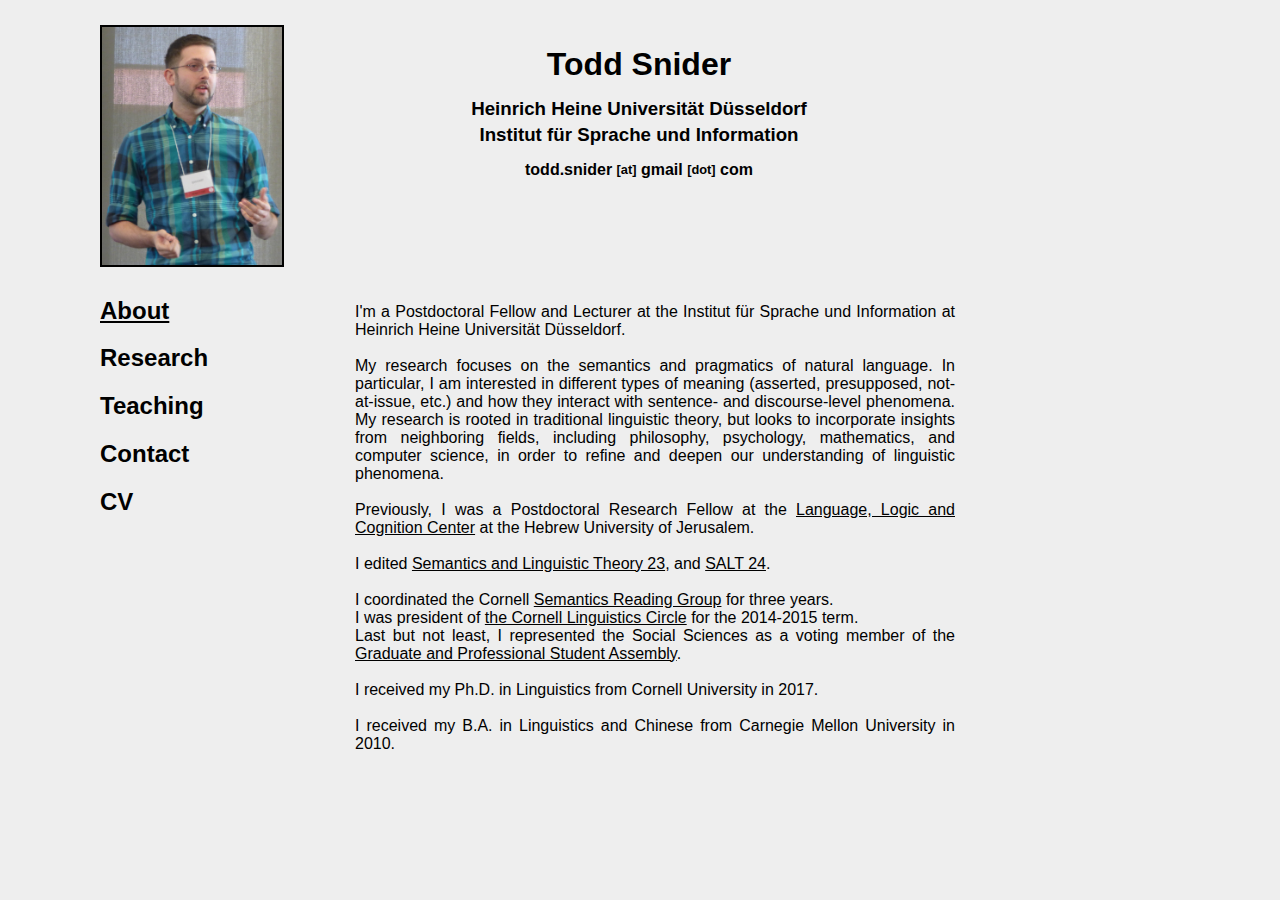
==== index.html @ 302a1268 "Update index.html" ====
<!DOCTYPE html>

<html xmlns="http://www.w3.org/1999/xhtml" xml:lang="en" lang="en">

<head>

<meta name="viewport" content="width=device-width, initial-scale=1.0">

<meta http-equiv="Content-Type" content="text/html; charset=utf-8" />
<meta name="description" content="Web page for Todd Snider, Linguistics Ph.D.">
<meta name="author" content="Todd Snider">
<meta name="keywords" content="Todd Snider, linguistics, semantics, pragmatics, Cornell, languages, Hebrew U, LLCC, Heinrich Heine, HHU">

<link rel="stylesheet" href="css.css" media="screen" />

<title>Todd Snider | Linguistics</title>

<script>
  (function(i,s,o,g,r,a,m){i['GoogleAnalyticsObject']=r;i[r]=i[r]||function(){
  (i[r].q=i[r].q||[]).push(arguments)},i[r].l=1*new Date();a=s.createElement(o),
  m=s.getElementsByTagName(o)[0];a.async=1;a.src=g;m.parentNode.insertBefore(a,m)
  })(window,document,'script','//www.google-analytics.com/analytics.js','ga');

  ga('create', 'UA-49250465-1', 'cornell.edu');
  ga('require', 'displayfeatures');
  ga('send', 'pageview');

</script>

</head>

<body>


<img id="pic" src="tsnidersalt.png">
<div id="header">
<h1>Todd Snider</h1>

<h3>Heinrich Heine Universit&auml;t D&uuml;sseldorf</h3>
<h3>Institut f&uuml;r Sprache und Information</h3>
<h4><span style="vertical-align:middle;">todd.snider</span> <span style="font-size: 80%; vertical-align: middle;">[at]</span> <span style="vertical-align:middle;">gmail</span> <span style="font-size: 80%; vertical-align: middle;">[dot]</span> <span style="vertical-align:middle;">com<span></h3>
</div>
<br style="clear:both;">

<div id="menu">
<h2 style="text-decoration:underline;">About</h2>
<a class="heads" href="research.html"><h2>Research</h2></a>
<a class="heads" href="teaching.html"><h2>Teaching</h2></a>
<a class="heads" href="contact.html"><h2>Contact</h2></a>
<a class="heads" href='/tsnider/works/cv.pdf' target="_blank"><h2>CV</h2></a>
</div>

<div id="content">
<p>I'm a Postdoctoral Fellow and Lecturer at the Institut f&uuml;r Sprache und Information at Heinrich Heine Universit&auml;t D&uuml;sseldorf.
<br><br>My research focuses on the semantics and pragmatics of natural language. In particular, I am interested in different types of meaning (asserted, presupposed, not-at-issue, etc.) and how they interact with sentence- and discourse-level phenomena. My research is rooted in traditional linguistic theory, but looks to incorporate insights from neighboring fields, including philosophy, psychology, mathematics, and computer science, in order to refine and deepen our understanding of linguistic phenomena.
<br><br>Previously, I was a Postdoctoral Research Fellow at the <a href="https://scholars.huji.ac.il/llcc/home" target="_blank">Language, Logic and Cognition Center</a> at the Hebrew University of Jerusalem.
<br><br>I edited <a href="http://journals.linguisticsociety.org/proceedings/index.php/SALT/issue/view/85" target="_blank">Semantics and Linguistic Theory 23</a>, and <a href="http://journals.linguisticsociety.org/proceedings/index.php/SALT/issue/view/54" target="_blank">SALT 24</a>.
<br><br>I coordinated the Cornell <a href="http://linguistics.cornell.edu/research/reading_groups.cfm" target="_blank">Semantics Reading Group</a> for three years.
<br>I was president of <a href="http://conf.ling.cornell.edu/clc/" target="_blank">the Cornell Linguistics Circle</a> for the 2014-2015 term.
<br>Last but not least, I represented the Social Sciences as a voting member of the <a href="http://assembly.cornell.edu/GPSA/Home" target="_blank">Graduate and Professional Student Assembly</a>.
<br><br>I received my Ph.D. in Linguistics from Cornell University in 2017.
<br><br>I received my B.A. in Linguistics and Chinese from Carnegie Mellon University in 2010.</p>
</div>



</body>
---- css.css ----
body
{
margin-left: 50px;
margin-top: 20px;
background-color: #eeeeee;
}

#pic
{
width:180px;
border: 2px solid black;
float: left;
margin: 5px;
margin-left: 50px;
}

p
{
text-align:justify;
font-family:Verdana, Geneva, sans-serif;
}

h1
{
text-align: center;
font-family:Verdana, Geneva, sans-serif;
}

h2
{
font-family:Verdana, Geneva, sans-serif;
}

h3
{
text-align: center;
font-family:Verdana, Geneva, sans-serif;
line-height:40%;
}

h4
{
text-align: center;
font-family:Verdana, Geneva, sans-serif;
}

#menu
{
float: left;
width: 200px;
padding-left: 45px;
margin: 5px;

}

#content
{
float: left;
width: 600px;
height: 300px;
padding: 5px;
padding-left: 40px;
margin: 10px;
}

#header
{
float: left;
width: 600px;
margin: 5px;
padding-left: 45px;

}

.button
{
width:40px;
float:left;
margin: 5px;
}

.button2
{
width:42px;
float:left;
margin: 5px;
}

/* Apply padding to td elements that are direct children of the tr element. */
tr.spaceUnder > td
{
  padding-bottom: 1em;
}

a.heads:link {color:#000000; text-decoration:none;}      /* unvisited link */
a.heads:visited {color:#000000; text-decoration:none;}  /* visited link */
a.heads:hover {color:#881111; text-decoration:none;}  /* mouse over link */
a.heads:active {color:#661111; text-decoration:none;}  /* selected link */ 

a:link {color:#000000; }      /* unvisited link */
a:visited {color:#000000;}  /* visited link */
a:hover {color:#881111; text-decoration:none;}  /* mouse over link */
a:active {color:#661111; text-decoration:none;}  /* selected link */ 




a.secret:link {color:#eeeeee; text-decoration:none;}      /* unvisited link */
a.secret:visited {color:#eeeeee; text-decoration:none;}  /* visited link */
a.secret:hover {color:#eeeeee; text-decoration:none;}  /* mouse over link */
a.secret:active {color:#eeeeee; text-decoration:none;}  /* selected link */
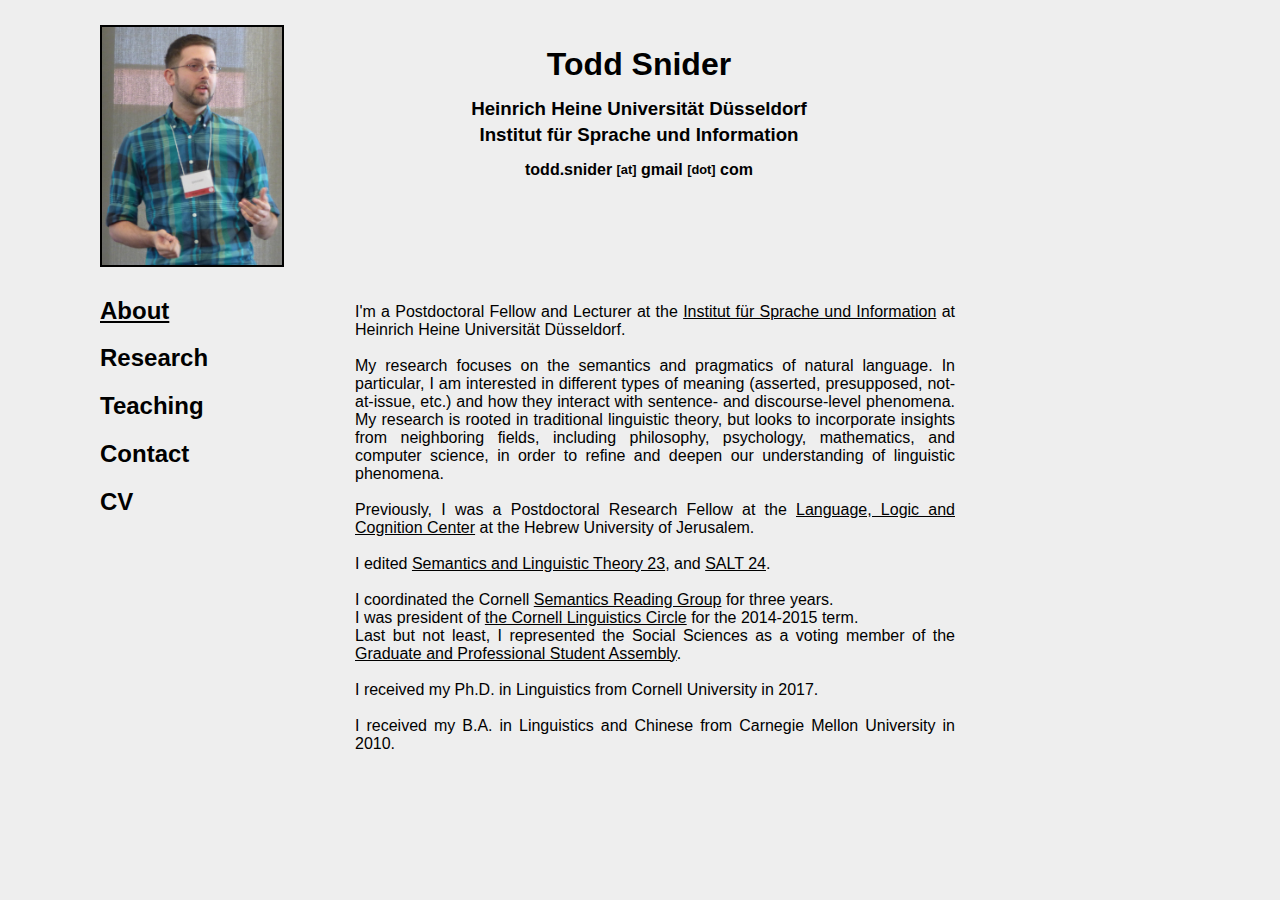
==== commit f68f47d0: "Update index.html" ====
--- a/index.html
+++ b/index.html
@@ -47,11 +47,11 @@
 <a class="heads" href="research.html"><h2>Research</h2></a>
 <a class="heads" href="teaching.html"><h2>Teaching</h2></a>
 <a class="heads" href="contact.html"><h2>Contact</h2></a>
-<a class="heads" href='/tsnider/works/cv.pdf' target="_blank"><h2>CV</h2></a>
+<a class="heads" href='works/cv.pdf' target="_blank"><h2>CV</h2></a>
 </div>
 
 <div id="content">
-<p>I'm a Postdoctoral Fellow and Lecturer at the Institut f&uuml;r Sprache und Information at Heinrich Heine Universit&auml;t D&uuml;sseldorf.
+<p>I'm a Postdoctoral Fellow and Lecturer at the <a href="https://www.isi.hhu.de/bereiche-des-institutes/semantik" target="_blank">Institut f&uuml;r Sprache und Information</a> at Heinrich Heine Universit&auml;t D&uuml;sseldorf.
 <br><br>My research focuses on the semantics and pragmatics of natural language. In particular, I am interested in different types of meaning (asserted, presupposed, not-at-issue, etc.) and how they interact with sentence- and discourse-level phenomena. My research is rooted in traditional linguistic theory, but looks to incorporate insights from neighboring fields, including philosophy, psychology, mathematics, and computer science, in order to refine and deepen our understanding of linguistic phenomena.
 <br><br>Previously, I was a Postdoctoral Research Fellow at the <a href="https://scholars.huji.ac.il/llcc/home" target="_blank">Language, Logic and Cognition Center</a> at the Hebrew University of Jerusalem.
 <br><br>I edited <a href="http://journals.linguisticsociety.org/proceedings/index.php/SALT/issue/view/85" target="_blank">Semantics and Linguistic Theory 23</a>, and <a href="http://journals.linguisticsociety.org/proceedings/index.php/SALT/issue/view/54" target="_blank">SALT 24</a>.
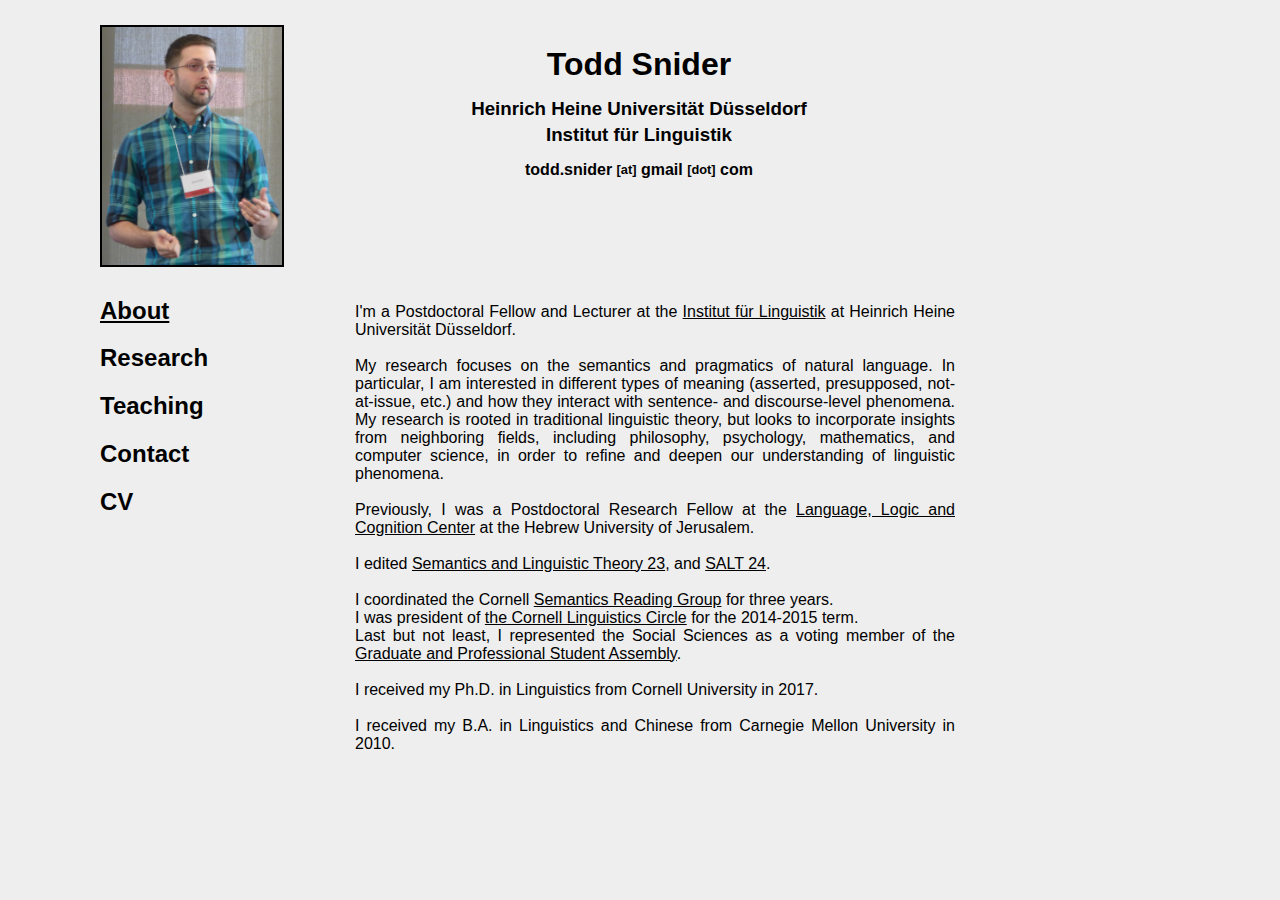
==== commit aec37ef8: "Update index.html" ====
--- a/index.html
+++ b/index.html
@@ -15,18 +15,6 @@
 
 <title>Todd Snider | Linguistics</title>
 
-<script>
-  (function(i,s,o,g,r,a,m){i['GoogleAnalyticsObject']=r;i[r]=i[r]||function(){
-  (i[r].q=i[r].q||[]).push(arguments)},i[r].l=1*new Date();a=s.createElement(o),
-  m=s.getElementsByTagName(o)[0];a.async=1;a.src=g;m.parentNode.insertBefore(a,m)
-  })(window,document,'script','//www.google-analytics.com/analytics.js','ga');
-
-  ga('create', 'UA-49250465-1', 'cornell.edu');
-  ga('require', 'displayfeatures');
-  ga('send', 'pageview');
-
-</script>
-
 </head>
 
 <body>
@@ -37,7 +25,7 @@
 <h1>Todd Snider</h1>
 
 <h3>Heinrich Heine Universit&auml;t D&uuml;sseldorf</h3>
-<h3>Institut f&uuml;r Sprache und Information</h3>
+<h3>Institut f&uuml;r Linguistik</h3>
 <h4><span style="vertical-align:middle;">todd.snider</span> <span style="font-size: 80%; vertical-align: middle;">[at]</span> <span style="vertical-align:middle;">gmail</span> <span style="font-size: 80%; vertical-align: middle;">[dot]</span> <span style="vertical-align:middle;">com<span></h3>
 </div>
 <br style="clear:both;">
@@ -51,7 +39,7 @@
 </div>
 
 <div id="content">
-<p>I'm a Postdoctoral Fellow and Lecturer at the <a href="https://www.isi.hhu.de/bereiche-des-institutes/semantik" target="_blank">Institut f&uuml;r Sprache und Information</a> at Heinrich Heine Universit&auml;t D&uuml;sseldorf.
+<p>I'm a Postdoctoral Fellow and Lecturer at the <a href="https://www.isi.hhu.de/bereiche-des-institutes/semantik" target="_blank">Institut f&uuml;r Linguistik</a> at Heinrich Heine Universit&auml;t D&uuml;sseldorf.
 <br><br>My research focuses on the semantics and pragmatics of natural language. In particular, I am interested in different types of meaning (asserted, presupposed, not-at-issue, etc.) and how they interact with sentence- and discourse-level phenomena. My research is rooted in traditional linguistic theory, but looks to incorporate insights from neighboring fields, including philosophy, psychology, mathematics, and computer science, in order to refine and deepen our understanding of linguistic phenomena.
 <br><br>Previously, I was a Postdoctoral Research Fellow at the <a href="https://scholars.huji.ac.il/llcc/home" target="_blank">Language, Logic and Cognition Center</a> at the Hebrew University of Jerusalem.
 <br><br>I edited <a href="http://journals.linguisticsociety.org/proceedings/index.php/SALT/issue/view/85" target="_blank">Semantics and Linguistic Theory 23</a>, and <a href="http://journals.linguisticsociety.org/proceedings/index.php/SALT/issue/view/54" target="_blank">SALT 24</a>.
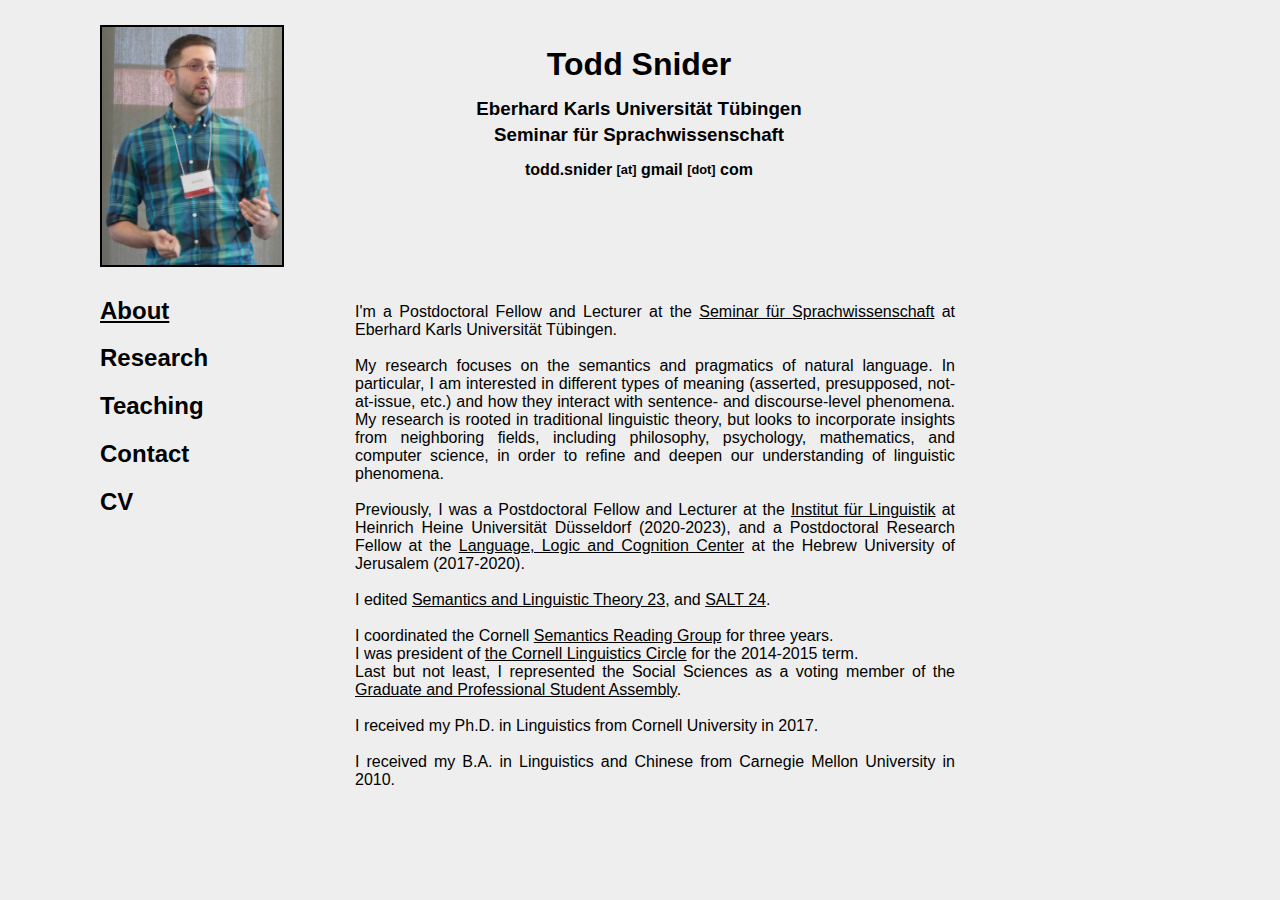
==== commit 0f5986a7: "Update index.html" ====
--- a/index.html
+++ b/index.html
@@ -9,7 +9,7 @@
 <meta http-equiv="Content-Type" content="text/html; charset=utf-8" />
 <meta name="description" content="Web page for Todd Snider, Linguistics Ph.D.">
 <meta name="author" content="Todd Snider">
-<meta name="keywords" content="Todd Snider, linguistics, semantics, pragmatics, Cornell, languages, Hebrew U, LLCC, Heinrich Heine, HHU">
+<meta name="keywords" content="Todd Snider, linguistics, semantics, pragmatics, Cornell, languages, Jerusalem, Hebrew U, LLCC, Duesseldorf, Heinrich Heine, HHU, Tuebingen, TU">
 
 <link rel="stylesheet" href="css.css" media="screen" />
 
@@ -24,8 +24,8 @@
 <div id="header">
 <h1>Todd Snider</h1>
 
-<h3>Heinrich Heine Universit&auml;t D&uuml;sseldorf</h3>
-<h3>Institut f&uuml;r Linguistik</h3>
+<h3>Eberhard Karls Universit&auml;t T&uuml;bingen</h3>
+<h3>Seminar f&uuml;r Sprachwissenschaft</h3>
 <h4><span style="vertical-align:middle;">todd.snider</span> <span style="font-size: 80%; vertical-align: middle;">[at]</span> <span style="vertical-align:middle;">gmail</span> <span style="font-size: 80%; vertical-align: middle;">[dot]</span> <span style="vertical-align:middle;">com<span></h3>
 </div>
 <br style="clear:both;">
@@ -39,9 +39,9 @@
 </div>
 
 <div id="content">
-<p>I'm a Postdoctoral Fellow and Lecturer at the <a href="https://www.isi.hhu.de/bereiche-des-institutes/semantik" target="_blank">Institut f&uuml;r Linguistik</a> at Heinrich Heine Universit&auml;t D&uuml;sseldorf.
+<p>I'm a Postdoctoral Fellow and Lecturer at the <a href="https://uni-tuebingen.de/fakultaeten/philosophische-fakultaet/fachbereiche/neuphilologie/seminar-fuer-sprachwissenschaft/" target="_blank">Seminar f&uuml;r Sprachwissenschaft</a> at Eberhard Karls Universit&auml;t T&uuml;bingen.
 <br><br>My research focuses on the semantics and pragmatics of natural language. In particular, I am interested in different types of meaning (asserted, presupposed, not-at-issue, etc.) and how they interact with sentence- and discourse-level phenomena. My research is rooted in traditional linguistic theory, but looks to incorporate insights from neighboring fields, including philosophy, psychology, mathematics, and computer science, in order to refine and deepen our understanding of linguistic phenomena.
-<br><br>Previously, I was a Postdoctoral Research Fellow at the <a href="https://scholars.huji.ac.il/llcc/home" target="_blank">Language, Logic and Cognition Center</a> at the Hebrew University of Jerusalem.
+<br><br>Previously, I was a Postdoctoral Fellow and Lecturer at the <a href="https://www.isi.hhu.de/bereiche-des-institutes/semantik" target="_blank">Institut f&uuml;r Linguistik</a> at Heinrich Heine Universit&auml;t D&uuml;sseldorf (2020-2023), and a Postdoctoral Research Fellow at the <a href="https://scholars.huji.ac.il/llcc/home" target="_blank">Language, Logic and Cognition Center</a> at the Hebrew University of Jerusalem (2017-2020).
 <br><br>I edited <a href="http://journals.linguisticsociety.org/proceedings/index.php/SALT/issue/view/85" target="_blank">Semantics and Linguistic Theory 23</a>, and <a href="http://journals.linguisticsociety.org/proceedings/index.php/SALT/issue/view/54" target="_blank">SALT 24</a>.
 <br><br>I coordinated the Cornell <a href="http://linguistics.cornell.edu/research/reading_groups.cfm" target="_blank">Semantics Reading Group</a> for three years.
 <br>I was president of <a href="http://conf.ling.cornell.edu/clc/" target="_blank">the Cornell Linguistics Circle</a> for the 2014-2015 term.
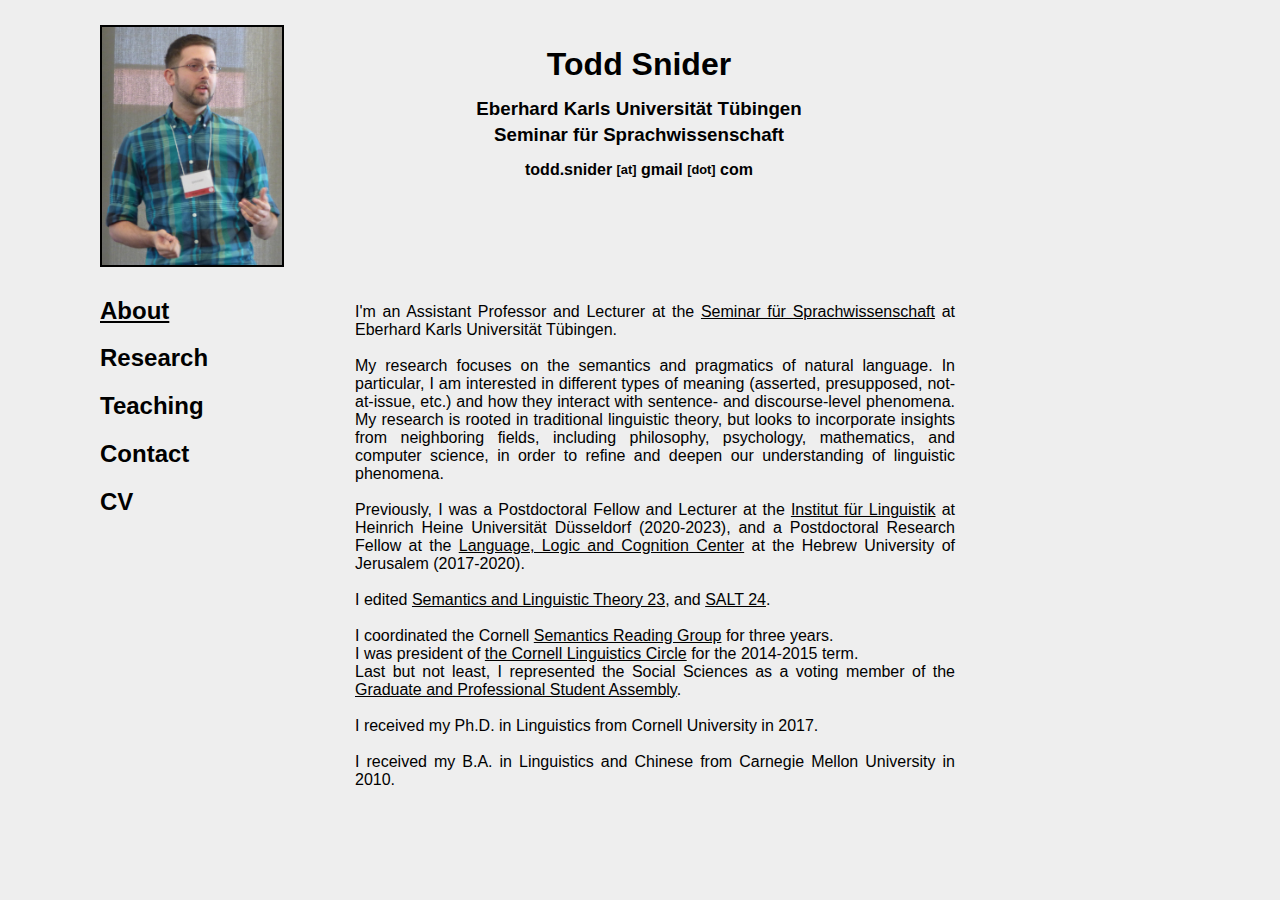
==== commit b71355f2: "Update index.html" ====
--- a/index.html
+++ b/index.html
@@ -39,7 +39,7 @@
 </div>
 
 <div id="content">
-<p>I'm a Postdoctoral Fellow and Lecturer at the <a href="https://uni-tuebingen.de/fakultaeten/philosophische-fakultaet/fachbereiche/neuphilologie/seminar-fuer-sprachwissenschaft/" target="_blank">Seminar f&uuml;r Sprachwissenschaft</a> at Eberhard Karls Universit&auml;t T&uuml;bingen.
+<p>I'm an Assistant Professor and Lecturer at the <a href="https://uni-tuebingen.de/fakultaeten/philosophische-fakultaet/fachbereiche/neuphilologie/seminar-fuer-sprachwissenschaft/" target="_blank">Seminar f&uuml;r Sprachwissenschaft</a> at Eberhard Karls Universit&auml;t T&uuml;bingen.
 <br><br>My research focuses on the semantics and pragmatics of natural language. In particular, I am interested in different types of meaning (asserted, presupposed, not-at-issue, etc.) and how they interact with sentence- and discourse-level phenomena. My research is rooted in traditional linguistic theory, but looks to incorporate insights from neighboring fields, including philosophy, psychology, mathematics, and computer science, in order to refine and deepen our understanding of linguistic phenomena.
 <br><br>Previously, I was a Postdoctoral Fellow and Lecturer at the <a href="https://www.isi.hhu.de/bereiche-des-institutes/semantik" target="_blank">Institut f&uuml;r Linguistik</a> at Heinrich Heine Universit&auml;t D&uuml;sseldorf (2020-2023), and a Postdoctoral Research Fellow at the <a href="https://scholars.huji.ac.il/llcc/home" target="_blank">Language, Logic and Cognition Center</a> at the Hebrew University of Jerusalem (2017-2020).
 <br><br>I edited <a href="http://journals.linguisticsociety.org/proceedings/index.php/SALT/issue/view/85" target="_blank">Semantics and Linguistic Theory 23</a>, and <a href="http://journals.linguisticsociety.org/proceedings/index.php/SALT/issue/view/54" target="_blank">SALT 24</a>.
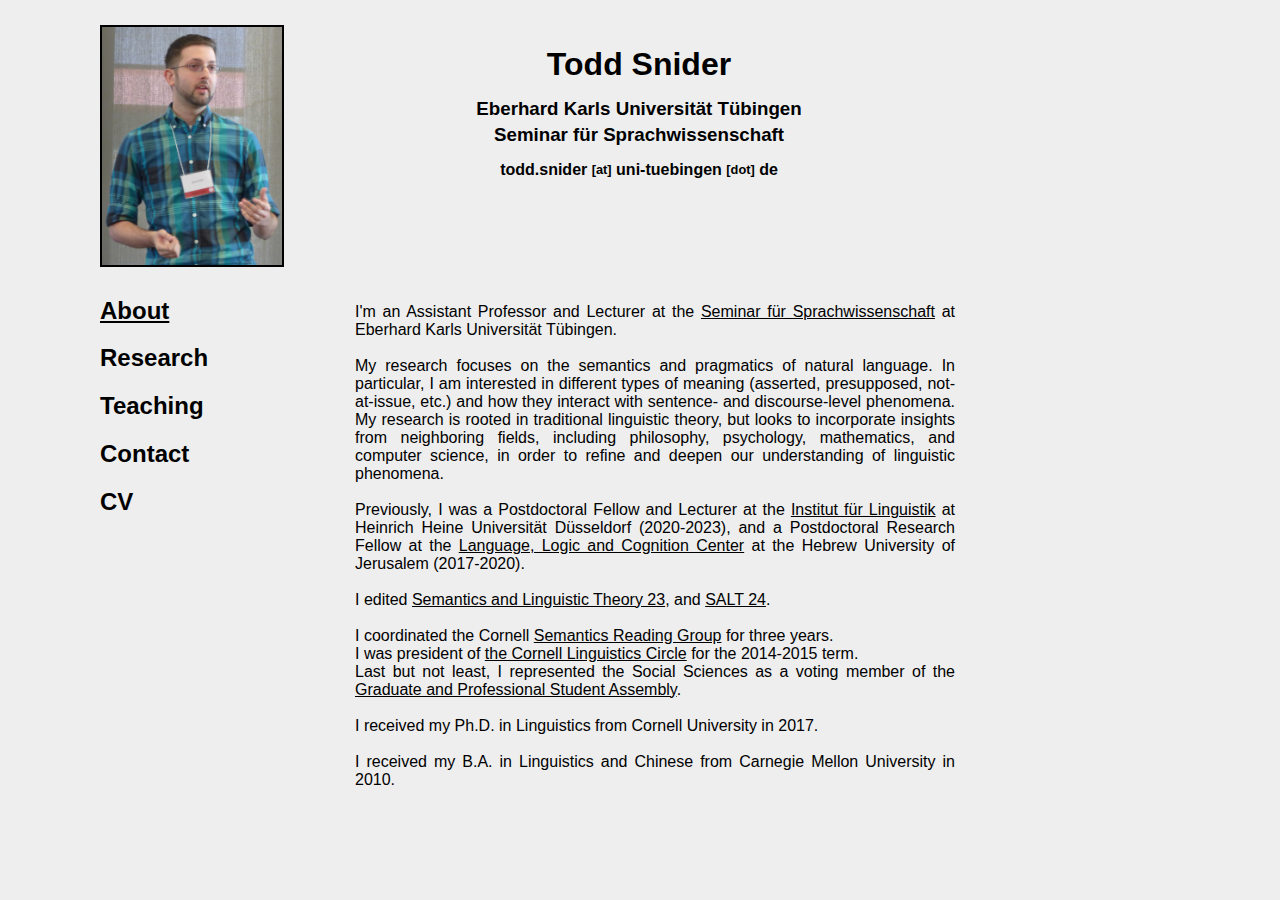
==== commit 20429117: "Update index.html email address" ====
--- a/index.html
+++ b/index.html
@@ -26,7 +26,7 @@
 
 <h3>Eberhard Karls Universit&auml;t T&uuml;bingen</h3>
 <h3>Seminar f&uuml;r Sprachwissenschaft</h3>
-<h4><span style="vertical-align:middle;">todd.snider</span> <span style="font-size: 80%; vertical-align: middle;">[at]</span> <span style="vertical-align:middle;">gmail</span> <span style="font-size: 80%; vertical-align: middle;">[dot]</span> <span style="vertical-align:middle;">com<span></h3>
+<h4><span style="vertical-align:middle;">todd.snider</span> <span style="font-size: 80%; vertical-align: middle;">[at]</span> <span style="vertical-align:middle;">uni-tuebingen</span> <span style="font-size: 80%; vertical-align: middle;">[dot]</span> <span style="vertical-align:middle;">de<span></h3>
 </div>
 <br style="clear:both;">
 
